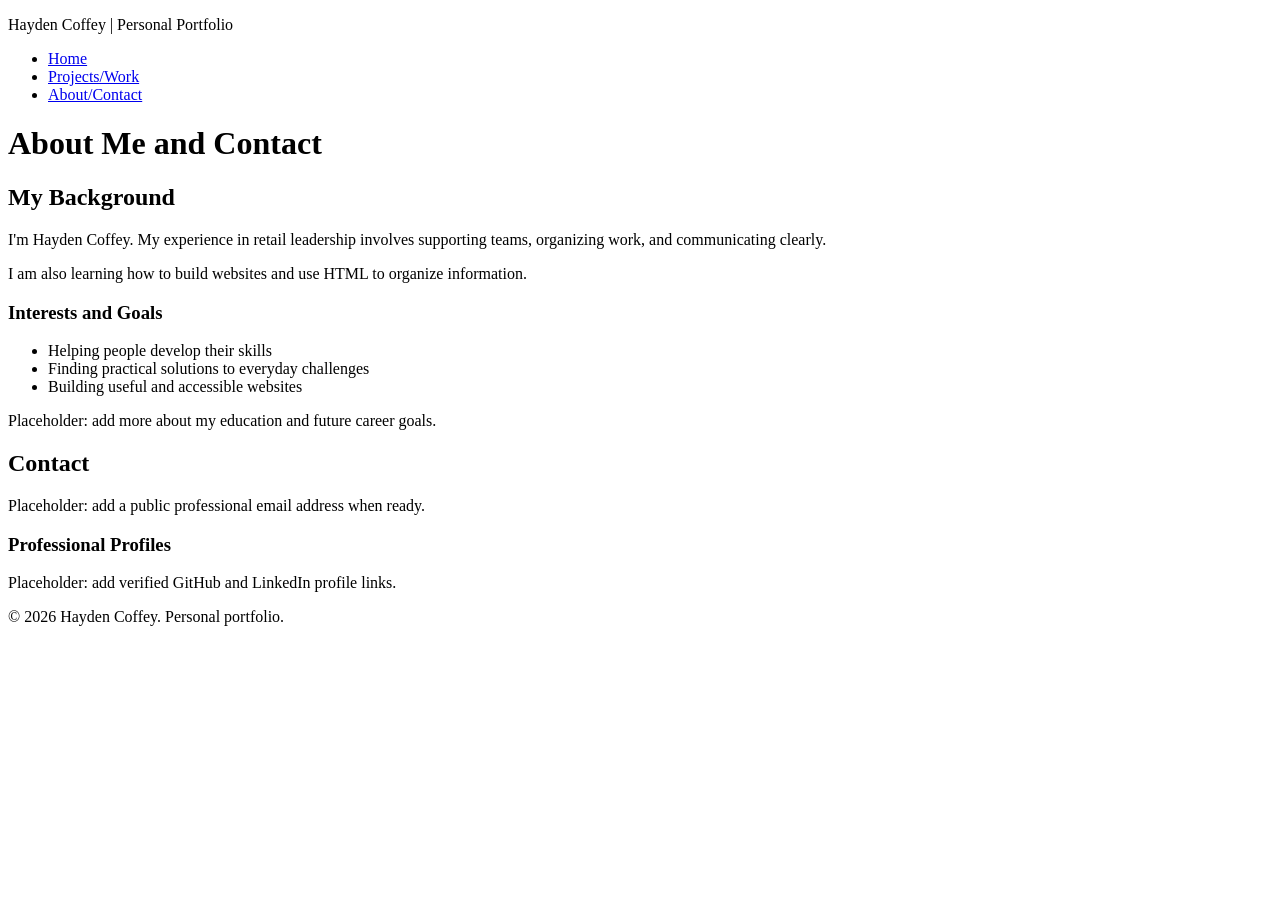
==== about.html @ 3c4d03b1 "Add files via upload" ====
<!DOCTYPE html>
<html lang="en">
<head>
  <meta charset="UTF-8">
  <meta name="viewport" content="width=device-width, initial-scale=1.0">
  <meta name="description" content="Learn about Hayden Coffey's background, interests, and future contact information.">
  <title>About/Contact | Hayden Coffey</title>
</head>
<body>
  <header>
    <p>Hayden Coffey | Personal Portfolio</p>
    <nav aria-label="Main navigation">
      <ul>
        <li><a href="index.html">Home</a></li>
        <li><a href="projects.html">Projects/Work</a></li>
        <li><a href="about.html">About/Contact</a></li>
      </ul>
    </nav>
  </header>
  <main>
    <h1>About Me and Contact</h1>
    <section aria-labelledby="background-heading">
      <h2 id="background-heading">My Background</h2>
      <p>I'm Hayden Coffey. My experience in retail leadership involves supporting teams, organizing work, and communicating clearly.</p>
      <p>I am also learning how to build websites and use HTML to organize information.</p>
      <h3>Interests and Goals</h3>
      <ul>
        <li>Helping people develop their skills</li>
        <li>Finding practical solutions to everyday challenges</li>
        <li>Building useful and accessible websites</li>
      </ul>
      <p>Placeholder: add more about my education and future career goals.</p>
    </section>
    <section aria-labelledby="contact-heading">
      <h2 id="contact-heading">Contact</h2>
      <p>Placeholder: add a public professional email address when ready.</p>
      <h3>Professional Profiles</h3>
      <p>Placeholder: add verified GitHub and LinkedIn profile links.</p>
    </section>
  </main>
  <footer>
    <p>&copy; 2026 Hayden Coffey. Personal portfolio.</p>
  </footer>
</body>
</html>
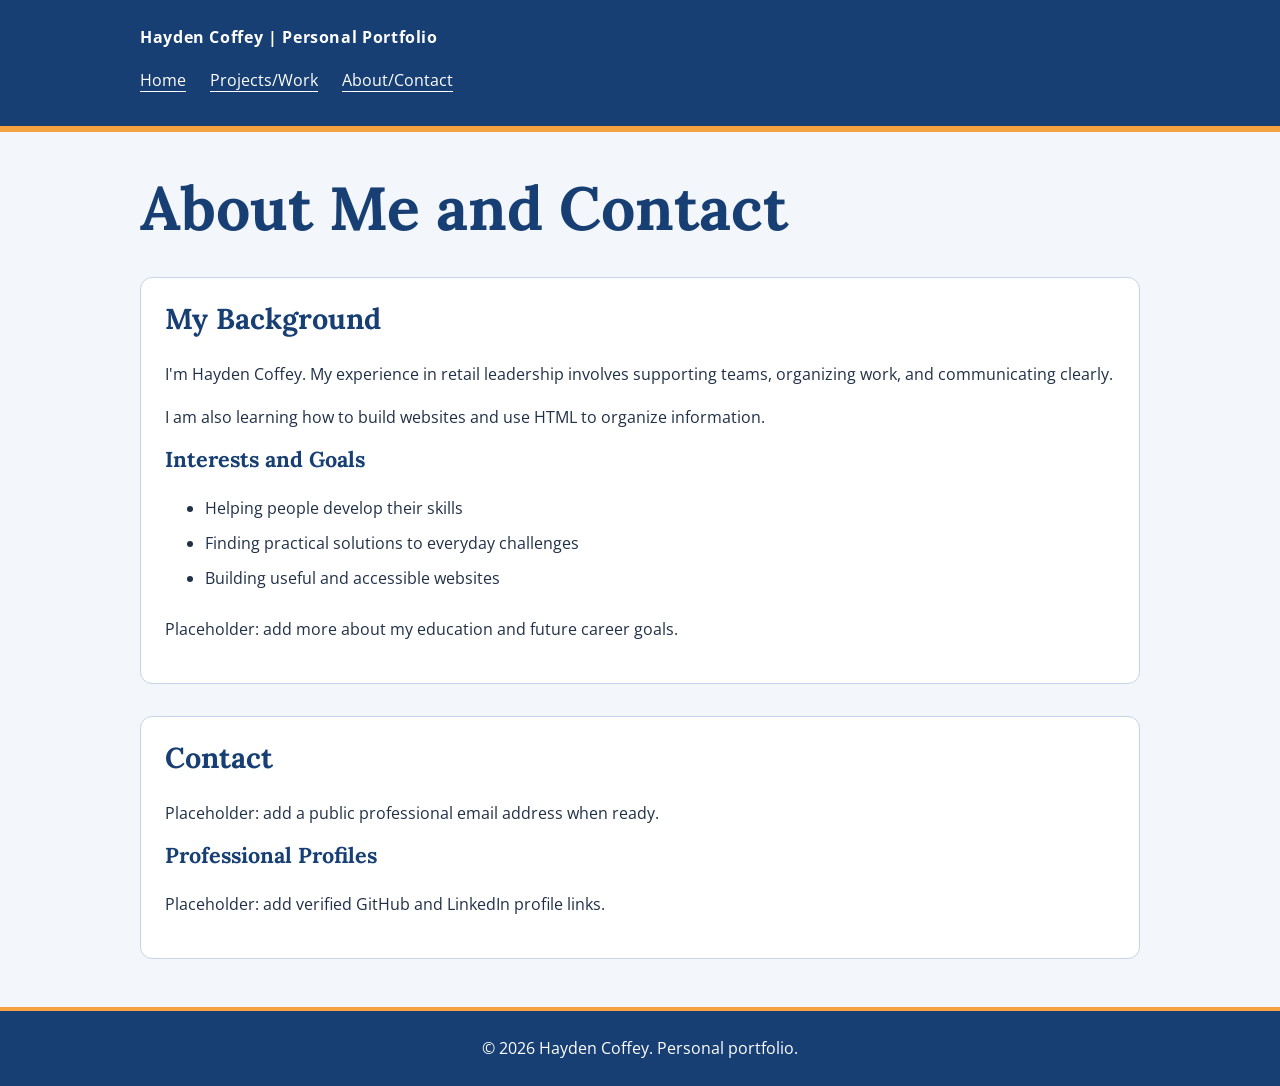
==== commit fe3a3098: "Add stylesheet link to about.html" ====
--- a/about.html
+++ b/about.html
@@ -5,6 +5,7 @@
   <meta name="viewport" content="width=device-width, initial-scale=1.0">
   <meta name="description" content="Learn about Hayden Coffey's background, interests, and future contact information.">
   <title>About/Contact | Hayden Coffey</title>
+  <link rel="stylesheet" href="styles.css">
 </head>
 <body>
   <header>
--- a/styles.css
+++ b/styles.css
@@ -0,0 +1,233 @@
+@import url('https://fonts.googleapis.com/css2?family=Lora:wght@400;700&family=Open+Sans:wght@400;700&display=swap');/* Complementary blue and orange palette, with light neutral backgrounds. */
+:root {
+  --blue: #173f73;
+  --orange: #f4a340;
+  --ink: #203047;
+  --paper: #f3f6fb;
+}
+
+* {
+  box-sizing: border-box;
+}
+
+/* Type selectors set the overall appearance. */
+body {
+  margin: 0;
+  background: var(--paper);
+  color: var(--ink);
+  font-family: 'Open Sans', sans-serif;
+  line-height: 1.7;
+}
+
+header {
+  margin: 0 0 2.5rem;
+  padding: 1.5rem max(1.25rem, calc((100% - 1000px) / 2));
+  border-bottom: 6px solid var(--orange);
+  background: var(--blue);
+  color: white;
+}
+
+header > p {
+  margin: 0 0 0.75rem;
+  font-weight: bold;
+  letter-spacing: 0.04em;
+}
+
+nav ul {
+  display: flex;
+  flex-wrap: wrap;
+  gap: 0.5rem 1.5rem;
+  margin: 0;
+  padding: 0;
+  list-style: none;
+}
+
+nav a {
+  color: white;
+  text-underline-offset: 0.3em;
+}
+
+nav a:hover {
+  color: var(--orange);
+}
+
+main {
+  width: min(100% - 2.5rem, 1000px);
+  margin: 0 auto 3rem;
+}
+
+h1, h2, h3 {
+  color: var(--blue);
+  font-family: 'Lora', serif;
+  line-height: 1.2;
+}
+
+h1 {
+  margin: 0 0 1rem;
+  font-size: clamp(2.2rem, 6vw, 3.8rem);
+}
+
+h2 {
+  margin-top: 0;
+  font-size: 1.8rem;
+}
+
+h3 {
+  margin-top: 0;
+  font-size: 1.35rem;
+}
+
+p {
+  margin: 0 0 1rem;
+}
+
+a {
+  color: var(--blue);
+  text-underline-offset: 0.2em;
+}
+
+a:hover {
+  text-decoration-thickness: 3px;
+}
+
+a:focus-visible {
+  outline: 3px solid var(--orange);
+  outline-offset: 5px;
+}
+
+/* Box model example 1: each content section has deliberate outer spacing,
+   inner spacing, and a visible border. */
+section {
+  margin: 2rem 0;
+  padding: clamp(1.25rem, 4vw, 2rem);
+  border: 1px solid #c7d4e5;
+  border-radius: 12px;
+  background: white;
+}
+
+/* ID selector; box model example 2: the welcome panel is highlighted. */
+#welcome {
+  margin: 2.5rem 0;
+  padding: clamp(1.5rem, 4vw, 2.5rem);
+  border: 2px solid var(--blue);
+  border-left: 8px solid var(--orange);
+  background: #eaf1fb;
+}
+
+/* Class selector; box model example 3: the project card is inset. */
+.project-card {
+  margin: 1.25rem 0 0;
+  padding: 1.5rem;
+  border: 2px solid var(--orange);
+  border-radius: 8px;
+  background: #fff8ee;
+}
+
+.button {
+  display: inline-block;
+  margin: 0.5rem 0 0;
+  padding: 0.65rem 1.1rem;
+  border: 2px solid var(--blue);
+  border-radius: 6px;
+  background: var(--blue);
+  color: white;
+  font-weight: bold;
+  text-decoration: none;
+}
+
+.button:hover {
+  background: var(--orange);
+  color: var(--ink);
+}
+
+li {
+  padding-bottom: 0.25rem;
+}
+
+footer {
+  margin: 3rem 0 0;
+  padding: 1.5rem 1.25rem;
+  border-top: 4px solid var(--orange);
+  background: var(--blue);
+  color: white;
+  text-align: center;
+}
+
+footer p {
+  margin: 0;
+}
+
+/* Mobile first: content and navigation stack on narrow screens. */
+body {
+  overflow-wrap: anywhere;
+}
+
+.content-grid {
+  display: grid;
+  grid-template-columns: minmax(0, 1fr);
+  gap: 1.5rem;
+}
+
+.content-grid > section {
+  min-width: 0;
+  margin: 0;
+}
+
+nav ul {
+  flex-direction: column;
+}
+
+img {
+  max-width: 100%;
+  height: auto;
+}
+
+/* At 700px, cards become two columns and navigation becomes a row. */
+@media (min-width: 700px) {
+  .content-grid {
+    grid-template-columns: repeat(2, minmax(0, 1fr));
+  }
+
+  nav ul {
+    flex-direction: row;
+  }
+}
+
+/* Wide screens give the featured project more space than the skills panel. */
+@media (min-width: 1000px) {
+  .content-grid {
+    grid-template-columns: minmax(0, 3fr) minmax(0, 2fr);
+    gap: 2rem;
+  }
+}/* Consistent spacing in multiples of 8px */
+header {
+  padding: 24px max(16px, calc((100% - 1000px) / 2));
+}
+
+header > p {
+  margin-bottom: 16px;
+}
+
+main {
+  width: min(calc(100% - 32px), 1000px);
+}
+
+section {
+  padding: 24px;
+}
+
+.project-card {
+  margin-top: 24px;
+}
+
+.button {
+  padding: 16px 24px;
+}
+
+li {
+  padding-bottom: 8px;
+}
+
+footer {
+  padding: 24px 16px;
+}
